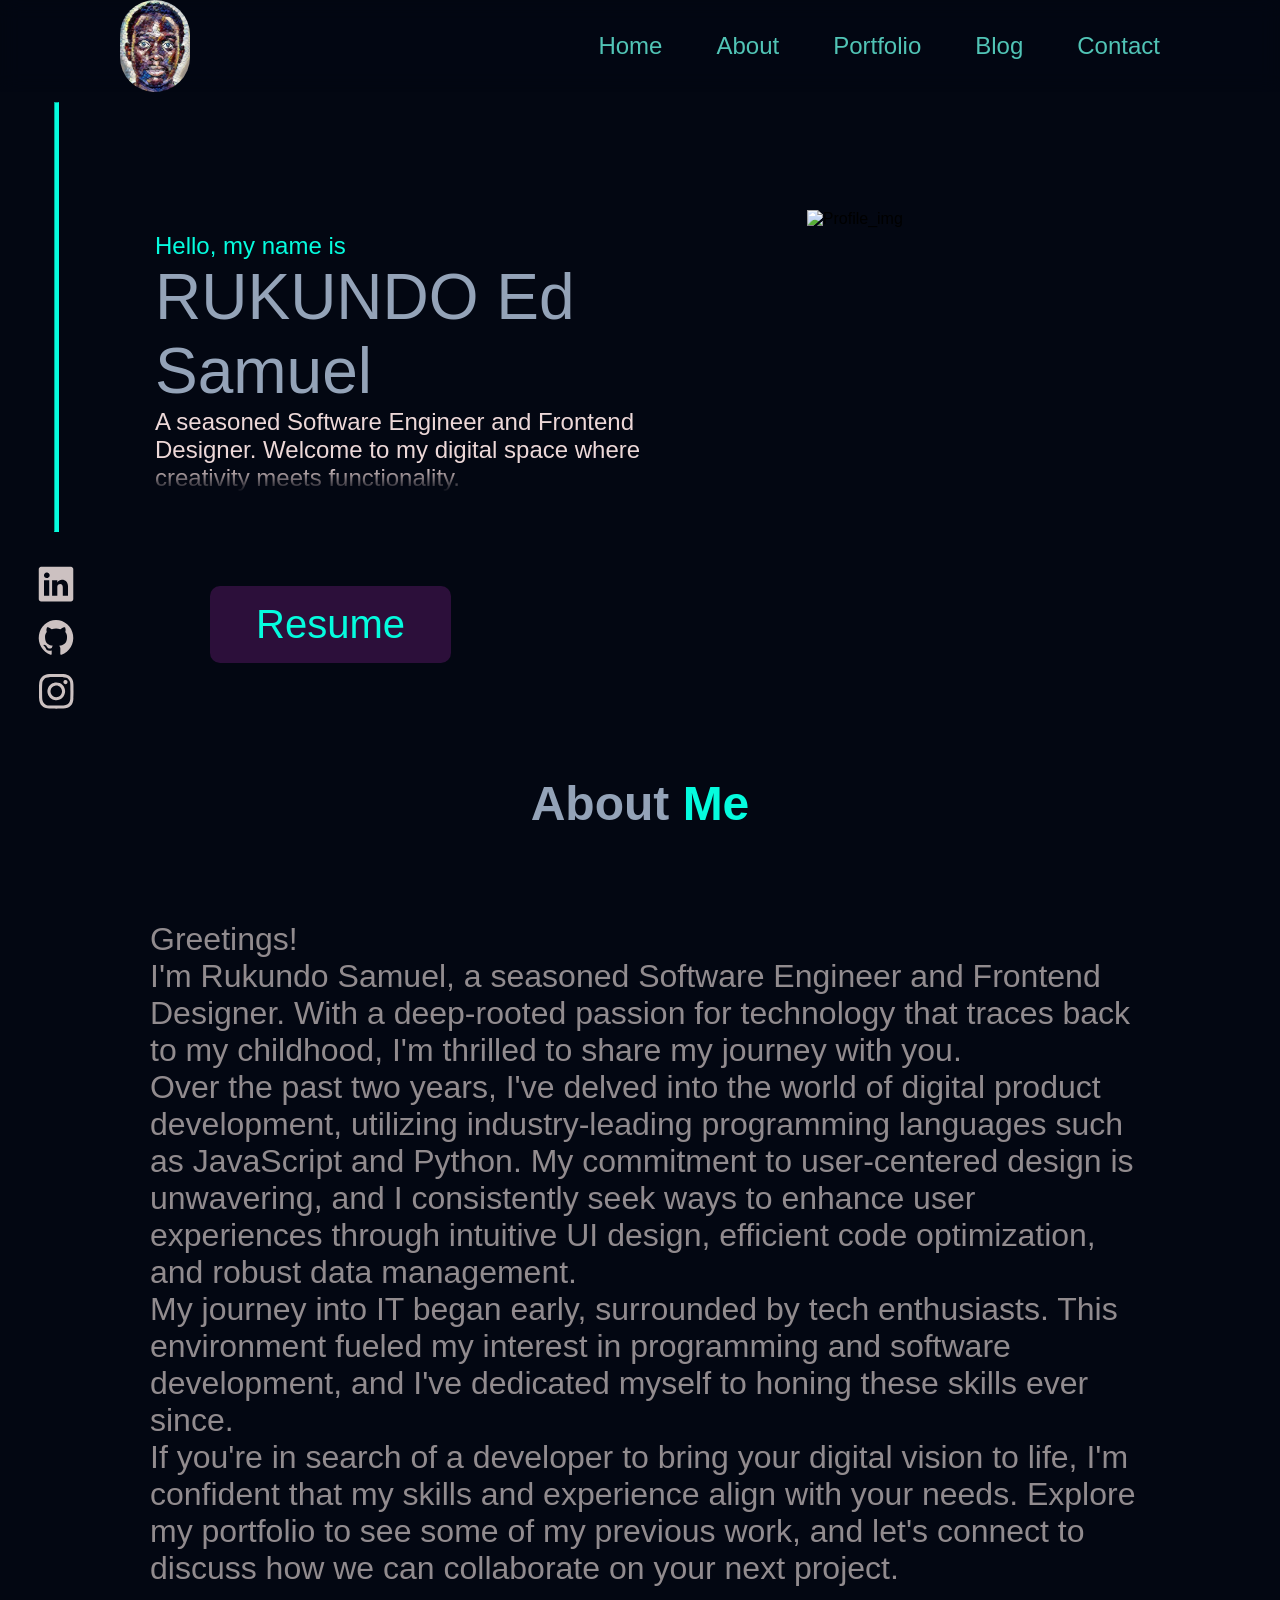
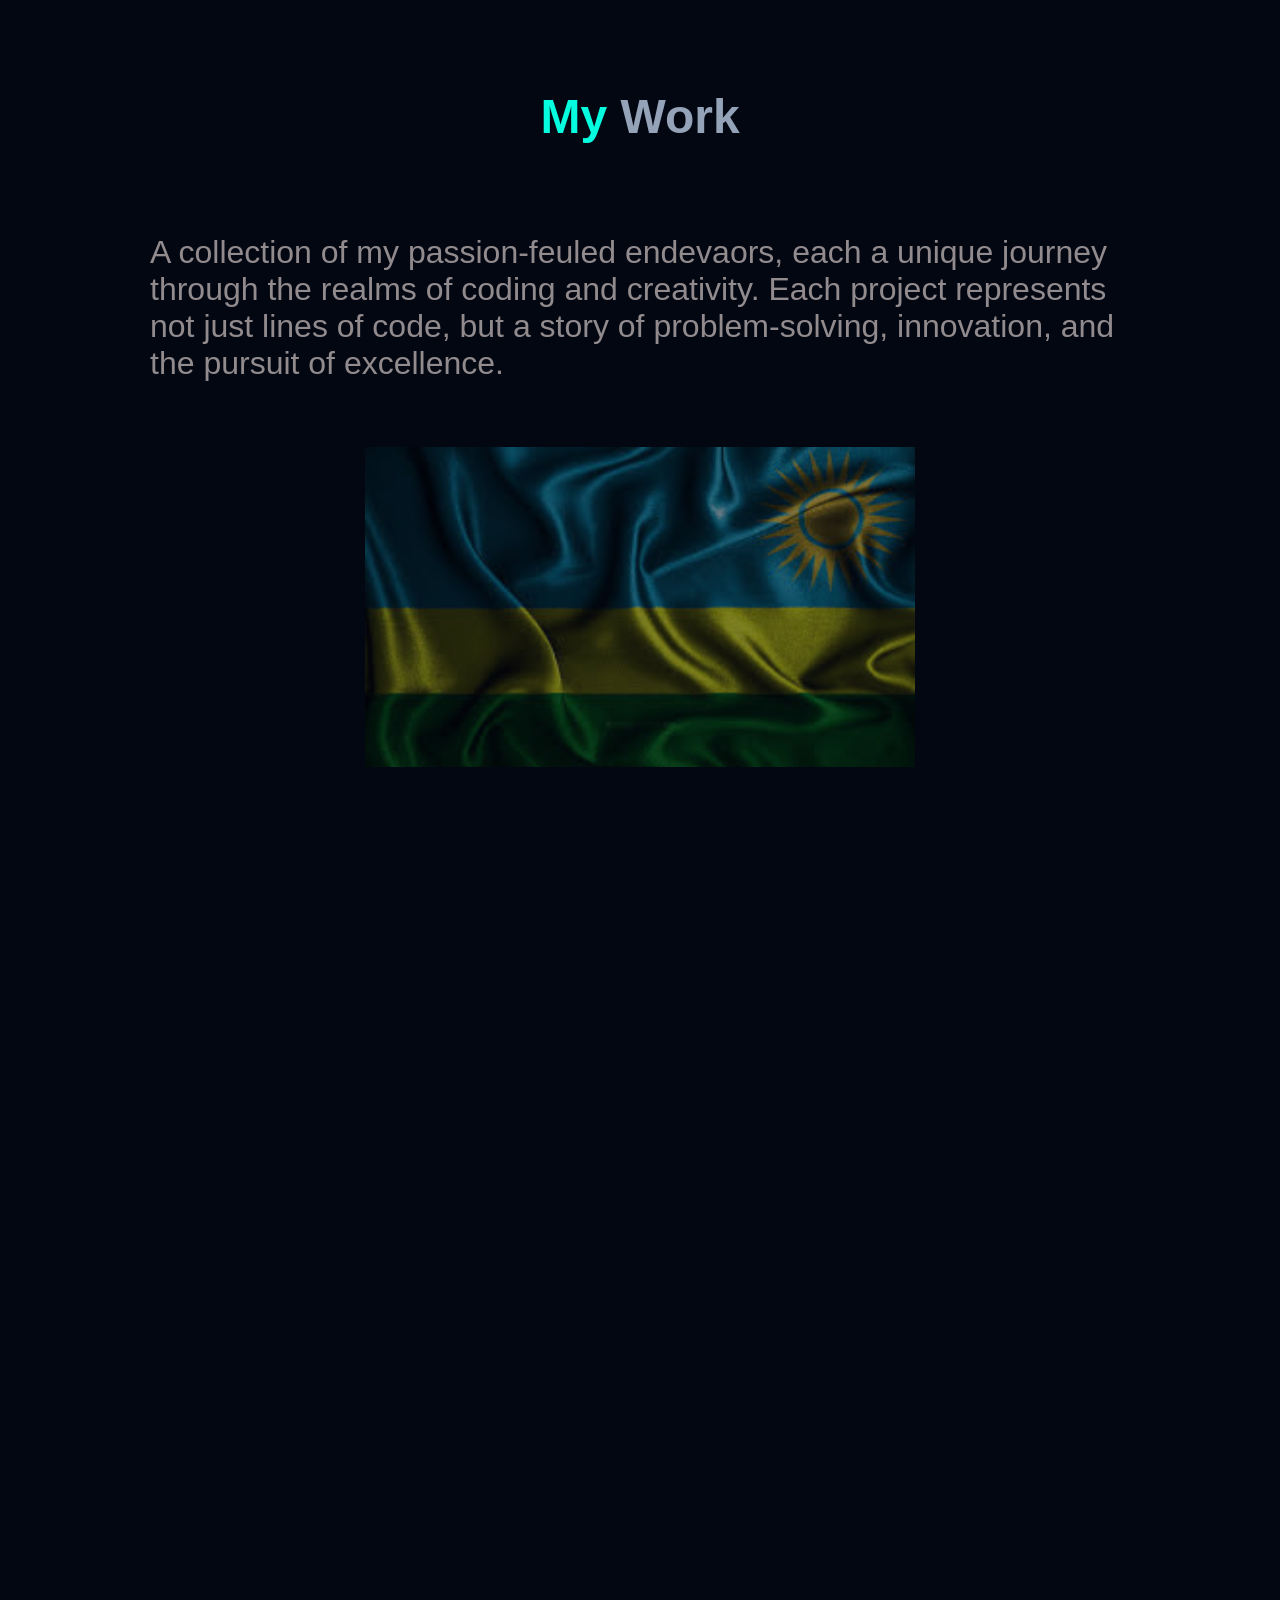
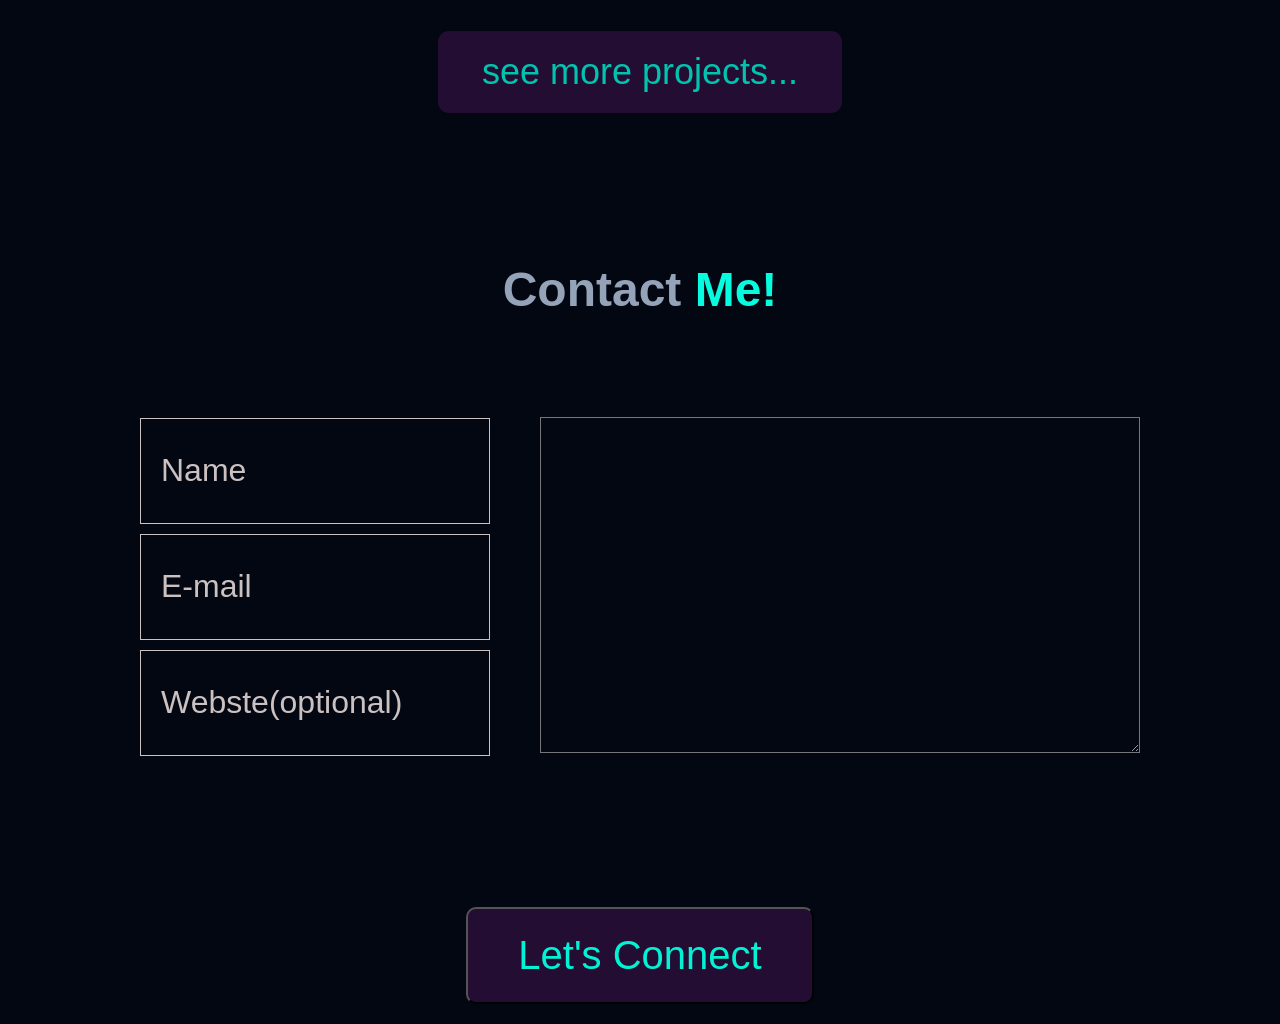
==== index.html @ 95db741a "changed names fo files to macth gh-pages" ====
<!DOCTYPE html>
<html lang="en">
<head>
    <meta charset="UTF-8">
    <meta name="viewport" content="width=device-width, initial-scale=1.0">
    <title>Main page</title>
    <link rel="stylesheet" href="Css/index_style.css">
</head>
<body>
    <div class="navbar">
        <img src="images/WhatsApp Image 2024-01-19 at 13.56.17(2).jpeg" alt="profile ohoto page" class="nav_img">
        <!-- <div class=" navbar2"> -->
        <div class="side_bar">
        <ul>
            <li onclick= hide_side_bar()><a href="#"><svg class="svg_hover" xmlns="http://www.w3.org/2000/svg" height="35" viewBox="0 -960 960 960" width="35"><path d="m256-200-56-56 224-224-224-224 56-56 224 224 224-224 56 56-224 224 224 224-56 56-224-224-224 224Z"/></svg></a></li>
            <li><a href="landing_page.html">Home</a></li>
            <li><a href="#about_section">About</a></li>
            <li><a href="#myWork_section">Portfolio</a></li>
            <li><a href="blog.html">Blog</a></li>
           <li><a href="contact.html">Contact</a></li>
        </ul>
            <!-- <button><div class="icon_menu">&#9776;</div></button> -->
        </div>   
        <div class="nav_links">
            
            <a href="" class="hideOnMobile">Home</a>
            <a href="#about_section" class="hideOnMobile">About</a>
            <a href="#myWork_section" class="hideOnMobile">Portfolio</a>
            <a href="blog.html" class="hideOnMobile">Blog</a>
            <a href="contact.html" class="hideOnMobile">Contact</a>
            <a href="#" onclick=show_side_bar() class="menu_btn"><svg class="svg_hover" xmlns="http://www.w3.org/2000/svg" height="35" viewBox="0 -960 960 960" width="35"><path d="M120-240v-80h720v80H120Zm0-200v-80h720v80H120Zm0-200v-80h720v80H120Z" /></svg></a>
        </div>
    </div>
    <!-- this is the links to github and instagram -->
    <div class="socials">
        <hr/>
        <div class="socials_1">
            <a href="github.com"><svg width="50" height="50" viewBox="0 0 50 50" fill="none" xmlns="http://www.w3.org/2000/svg">
                <rect width="50" height="50" fill="none"/>
                <path d="M39.7182 7.75886H10.3105C9.97994 7.75427 9.65171 7.81485 9.34455 7.93712C9.03739 8.0594 8.75733 8.24098 8.52035 8.47151C8.28338 8.70203 8.09414 8.97698 7.96344 9.28065C7.83274 9.58432 7.76313 9.91076 7.75861 10.2413V39.9962C7.76313 40.3268 7.83274 40.6532 7.96344 40.9569C8.09414 41.2606 8.28338 41.5355 8.52035 41.766C8.75733 41.9966 9.03739 42.1782 9.34455 42.3004C9.65171 42.4227 9.97994 42.4833 10.3105 42.4787H39.7182C40.0488 42.4833 40.377 42.4227 40.6842 42.3004C40.9913 42.1782 41.2714 41.9966 41.5084 41.766C41.7453 41.5355 41.9346 41.2606 42.0653 40.9569C42.196 40.6532 42.2656 40.3268 42.2701 39.9962V10.2413C42.2656 9.91076 42.196 9.58432 42.0653 9.28065C41.9346 8.97698 41.7453 8.70203 41.5084 8.47151C41.2714 8.24098 40.9913 8.0594 40.6842 7.93712C40.377 7.81485 40.0488 7.75427 39.7182 7.75886ZM18.2266 36.8194H13.0187V21.1954H18.2266V36.8194ZM15.6226 19.0081C14.9044 19.0081 14.2156 18.7228 13.7077 18.2149C13.1998 17.707 12.9145 17.0182 12.9145 16.2999C12.9145 15.5817 13.1998 14.8929 13.7077 14.385C14.2156 13.8771 14.9044 13.5918 15.6226 13.5918C16.004 13.5485 16.3903 13.5863 16.756 13.7027C17.1218 13.8191 17.4589 14.0114 17.7452 14.267C18.0315 14.5227 18.2605 14.8359 18.4174 15.1863C18.5742 15.5366 18.6553 15.9161 18.6553 16.2999C18.6553 16.6838 18.5742 17.0633 18.4174 17.4136C18.2605 17.7639 18.0315 18.0772 17.7452 18.3329C17.4589 18.5885 17.1218 18.7808 16.756 18.8972C16.3903 19.0135 16.004 19.0513 15.6226 19.0081ZM37.0101 36.8194H31.8021V28.4345C31.8021 26.334 31.0556 24.9625 29.1634 24.9625C28.5778 24.9668 28.0075 25.1505 27.5295 25.4888C27.0515 25.8272 26.6887 26.3039 26.49 26.8548C26.3541 27.2628 26.2952 27.6925 26.3164 28.122V36.802H21.1084C21.1084 36.802 21.1084 22.6016 21.1084 21.1781H26.3164V23.3828C26.7895 22.5618 27.4776 21.8855 28.3066 21.4267C29.1356 20.9678 30.074 20.7438 31.0209 20.7788C34.4929 20.7788 37.0101 23.0182 37.0101 27.8269V36.8194Z" fill="#CCC1C1"/>
                </svg> </a>
            <a href="instagram.com"><svg width="50" height="49" viewBox="0 0 50 49" fill="none" xmlns="http://www.w3.org/2000/svg">
                <path d="M24.9999 7C20.8979 7.00018 16.9299 8.50639 13.8057 11.2491C10.6816 13.9919 8.60518 17.7922 7.9481 21.97C7.29102 26.1479 8.09612 30.4307 10.2193 34.0521C12.3426 37.6735 15.6454 40.3972 19.5368 41.7359C20.4005 41.8919 20.7244 41.3572 20.7244 40.8892C20.7244 40.4659 20.7028 39.0622 20.7028 37.5694C16.3625 38.3937 15.2396 36.4777 14.8941 35.475C14.5107 34.4999 13.903 33.6357 13.1234 32.9572C12.5188 32.623 11.6551 31.7986 13.1018 31.7764C13.6542 31.8382 14.1841 32.0366 14.6464 32.3546C15.1088 32.6726 15.49 33.101 15.7578 33.6034C15.9941 34.0413 16.3118 34.4269 16.6927 34.7379C17.0737 35.0489 17.5103 35.2794 17.9777 35.416C18.4451 35.5526 18.934 35.5927 19.4165 35.534C19.8989 35.4753 20.3653 35.3189 20.7891 35.0739C20.8639 34.1677 21.2553 33.3205 21.8904 32.6899C18.0468 32.2443 14.0304 30.7068 14.0304 23.889C14.0061 22.1174 14.6396 20.4035 15.801 19.0986C15.2729 17.5589 15.3347 15.8692 15.9738 14.375C15.9738 14.375 17.4205 13.9071 20.7244 16.2021C23.551 15.3999 26.5351 15.3999 29.3618 16.2021C32.6656 13.8848 34.1124 14.375 34.1124 14.375C34.7516 15.8692 34.8134 17.5589 34.2851 19.0986C35.4501 20.4012 36.0841 22.1167 36.0558 23.889C36.0558 30.7291 32.0178 32.2443 28.1742 32.6899C28.5864 33.1211 28.9039 33.6387 29.1051 34.2077C29.3063 34.7767 29.3865 35.3837 29.3402 35.9875C29.3402 38.3716 29.3186 40.2877 29.3186 40.8893C29.3186 41.3572 29.6425 41.9142 30.5063 41.7359C34.3908 40.3864 37.6841 37.6563 39.7983 34.033C41.9125 30.4098 42.7099 26.1292 42.0483 21.9553C41.3866 17.7815 39.309 13.9862 36.1862 11.2468C33.0634 8.50735 29.0987 7.0022 24.9999 7Z" fill="#CCC1C1"/>
                </svg> </a>
            <a href="linkedin.com"><svg width="50" height="50" viewBox="0 0 50 50" fill="none" xmlns="http://www.w3.org/2000/svg">
                <rect width="50" height="50" fill="none"/>
                <path d="M34.4692 14.0066C34.0596 14.0066 33.6593 14.1287 33.3188 14.3576C32.9783 14.5865 32.7129 14.9119 32.5562 15.2926C32.3995 15.6732 32.3585 16.0921 32.4384 16.4962C32.5182 16.9003 32.7155 17.2715 33.005 17.5628C33.2946 17.8541 33.6636 18.0526 34.0652 18.1329C34.4669 18.2133 34.8832 18.1721 35.2616 18.0144C35.6399 17.8567 35.9633 17.5897 36.1908 17.2471C36.4183 16.9045 36.5398 16.5018 36.5398 16.0898C36.5398 15.5373 36.3216 15.0074 35.9333 14.6167C35.545 14.226 35.0183 14.0066 34.4692 14.0066ZM42.4065 18.2077C42.3729 16.7673 42.1048 15.3422 41.6127 13.9892C41.174 12.8315 40.4911 11.7832 39.6112 10.9165C38.7567 10.0267 37.7123 9.34397 36.557 8.92008C35.2157 8.40998 33.7977 8.13404 32.3641 8.10416C30.535 8 29.9484 8 25.255 8C20.5616 8 19.975 8 18.1459 8.10416C16.7123 8.13404 15.2943 8.40998 13.953 8.92008C12.7998 9.34826 11.7563 10.0304 10.8988 10.9165C10.0144 11.7761 9.33584 12.8268 8.91451 13.9892C8.4075 15.3387 8.13323 16.7653 8.10353 18.2077C8 20.0478 8 20.6381 8 25.36C8 30.0819 8 30.6722 8.10353 32.5123C8.13323 33.9547 8.4075 35.3813 8.91451 36.7308C9.33584 37.8932 10.0144 38.9439 10.8988 39.8035C11.7563 40.6896 12.7998 41.3717 13.953 41.7999C15.2943 42.31 16.7123 42.586 18.1459 42.6158C19.975 42.72 20.5616 42.72 25.255 42.72C29.9484 42.72 30.535 42.72 32.3641 42.6158C33.7977 42.586 35.2157 42.31 36.557 41.7999C37.7123 41.376 38.7567 40.6933 39.6112 39.8035C40.495 38.94 41.1785 37.8908 41.6127 36.7308C42.1048 35.3778 42.3729 33.9527 42.4065 32.5123C42.4065 30.6722 42.51 30.0819 42.51 25.36C42.51 20.6381 42.51 20.0478 42.4065 18.2077ZM39.3006 32.304C39.288 33.406 39.0896 34.4978 38.7139 35.533C38.4384 36.2885 37.9959 36.9711 37.4198 37.5294C36.8601 38.1031 36.183 38.5474 35.4354 38.8314C34.4065 39.2094 33.3213 39.409 32.226 39.4216C30.5005 39.5084 29.8621 39.5258 25.324 39.5258C20.786 39.5258 20.1475 39.5258 18.422 39.4216C17.2847 39.443 16.1523 39.2668 15.0745 38.9008C14.3598 38.6023 13.7137 38.1592 13.1765 37.5988C12.6038 37.0411 12.1668 36.3579 11.8996 35.6024C11.4784 34.5524 11.2447 33.4358 11.2094 32.304C11.2094 30.568 11.1059 29.9257 11.1059 25.36C11.1059 20.7943 11.1059 20.152 11.2094 18.416C11.2172 17.2894 11.4216 16.173 11.8134 15.1176C12.1171 14.3849 12.5834 13.7317 13.1765 13.208C13.7007 12.6111 14.3486 12.1371 15.0745 11.8192C16.1263 11.4374 17.2349 11.2378 18.353 11.229C20.0785 11.229 20.7169 11.1248 25.255 11.1248C29.7931 11.1248 30.4315 11.1248 32.157 11.229C33.2523 11.2416 34.3375 11.4412 35.3664 11.8192C36.1505 12.112 36.8543 12.588 37.4198 13.208C37.9852 13.7413 38.4271 14.3932 38.7139 15.1176C39.0974 16.1747 39.2959 17.2907 39.3006 18.416C39.3868 20.152 39.4041 20.7943 39.4041 25.36C39.4041 29.9257 39.3868 30.568 39.3006 32.304ZM25.255 16.4543C23.505 16.4578 21.7953 16.983 20.3419 17.9636C18.8885 18.9443 17.7566 20.3364 17.0893 21.964C16.422 23.5916 16.2491 25.3816 16.5926 27.108C16.9361 28.8344 17.7805 30.4196 19.0192 31.6634C20.2578 32.9071 21.8351 33.7536 23.5517 34.0958C25.2683 34.438 27.0472 34.2607 28.6637 33.5861C30.2801 32.9115 31.6616 31.7701 32.6335 30.3059C33.6053 28.8418 34.1241 27.1206 34.1241 25.36C34.1264 24.1884 33.8984 23.0279 33.4533 21.9452C33.0081 20.8626 32.3547 19.8791 31.5304 19.0515C30.7062 18.2238 29.7274 17.5683 28.6504 17.1226C27.5735 16.6768 26.4195 16.4497 25.255 16.4543ZM25.255 31.1409C24.1186 31.1409 23.0077 30.8018 22.0627 30.1666C21.1178 29.5314 20.3814 28.6286 19.9465 27.5722C19.5116 26.5159 19.3978 25.3536 19.6195 24.2322C19.8412 23.1108 20.3884 22.0808 21.192 21.2723C21.9956 20.4638 23.0194 19.9133 24.134 19.6902C25.2486 19.4671 26.4039 19.5816 27.4539 20.0192C28.5038 20.4567 29.4012 21.1977 30.0326 22.1483C30.6639 23.099 31.0009 24.2167 31.0009 25.36C31.0009 26.1192 30.8523 26.8709 30.5635 27.5722C30.2748 28.2736 29.8515 28.9109 29.318 29.4477C28.7844 29.9845 28.151 30.4103 27.4539 30.7008C26.7567 30.9914 26.0096 31.1409 25.255 31.1409Z" fill="#CCC1C1"/>
                </svg>  </a>
        </div>
    </div>
    <!-- the heading and profile picture -->
    <div class="home_page">
        <div class="home_text">
            <p class="Hello_message">Hello, my name is</p>
            <h1 class="home_name">RUKUNDO Ed Samuel</h1>
            <p class="home_descript">A seasoned Software Engineer and Frontend <br>
                Designer. 
                Welcome to my digital space where <br>
                creativity meets functionality.
            </p>
            <div class="resume"><button><a href="#my resume"> <span>____</span> Resume</a></button></div>
        </div>
        <div class="home_img">
            <img src="images/samuel.JPG" alt="Profile_img">
        </div>
    </div>
    
    
    <!-- about me section -->
    <section id="about_section">
        <div class="about">
            <h1 class="title about_title">About <span> Me</span></span></h1>
            <div class="real_cont">
            <p class="about_content">Greetings!</p>

               <p class="about_content"> I'm Rukundo Samuel, a seasoned Software Engineer and Frontend Designer. With a deep-rooted passion for technology that traces back to my childhood, I'm thrilled to share my journey with you. </p>
                
                <p class="about_content"> Over the past two years, I've delved into the world of digital product development, utilizing industry-leading programming languages such as JavaScript and Python. My commitment to user-centered design is unwavering, and I consistently seek ways to enhance user experiences through intuitive UI design, efficient code optimization, and robust data management.</p>
                
               <p class="about_content"> My journey into IT began early, surrounded by tech enthusiasts. This environment fueled my interest in programming and software development, and I've dedicated myself to honing these skills ever since. </p>
                
               <p class="about_content"> If you're in search of a developer to bring your digital vision to life, I'm confident that my skills and experience align with your needs. Explore my portfolio to see some of my previous work, and let's connect to discuss how we can collaborate on your next project.</p>
            </div>
            </div>
    </section>

    <!-- my work section -->
    <section id="myWork_section">
        <h1 class="title"><span>My</span> Work</h1>
        <div class="real_cont">
        <p class="about_content">A collection of my passion-feuled endevaors, 
            each a unique journey through the realms of coding and creativity. Each project represents not just lines of code, but a story of problem-solving, innovation,
             and the pursuit of excellence.</p>
        </div>
        <div class="projects">
            <div class="project project1">
                <div class="descript">
                    <h1>Country Explorer App</h1>
                    <p>Explore the globe with the Country Explorer app! 
                        🌍✨ Using the REST Countries API, it delivers key info—population, 
                        capital, language, and more. Uncover the world's uniqueness at your fingertips. Where will your curiosity take you next?</p>
                    <!--<a href="">--><button class="project_btn">Visit Link <svg id="arrow" width="38" height="16" viewBox="0 0 38 16"  xmlns="http://www.w3.org/2000/svg">
                        <path d="M37.7071 8.70711C38.0976 8.31658 38.0976 7.68342 37.7071 7.29289L31.3431 0.928932C30.9526 0.538408 30.3195 0.538408 29.9289 0.928932C29.5384 1.31946 29.5384 1.95262 29.9289 2.34315L35.5858 8L29.9289 13.6569C29.5384 14.0474 29.5384 14.6805 29.9289 15.0711C30.3195 15.4616 30.9526 15.4616 31.3431 15.0711L37.7071 8.70711ZM0 9H37V7H0V9Z" fill="#EDD8D8"/>
                        </svg> </button>   <!--</a>--> 
                </div>
                
            </div>
            <!-- project 2 -->
            <div class="project project2">
                <div class="descript">
                    <h1>Age Calculator App:</h1>
                    <p>Discover time with the Age Calculator app! ⌛✨ Crafted with JavaScript, HTML, and CSS, it swiftly computes your age, making time tangible.
                         Uncover your life story at your fingertips. Where will your journey through time take you next?</p>
                    <button class="project_btn">Visit Link <svg id="arrow" width="38" height="16" viewBox="0 0 38 16"  xmlns="http://www.w3.org/2000/svg">
                        <path d="M37.7071 8.70711C38.0976 8.31658 38.0976 7.68342 37.7071 7.29289L31.3431 0.928932C30.9526 0.538408 30.3195 0.538408 29.9289 0.928932C29.5384 1.31946 29.5384 1.95262 29.9289 2.34315L35.5858 8L29.9289 13.6569C29.5384 14.0474 29.5384 14.6805 29.9289 15.0711C30.3195 15.4616 30.9526 15.4616 31.3431 15.0711L37.7071 8.70711ZM0 9H37V7H0V9Z" fill="#EDD8D8"/>
                        </svg></button>
                </div>
            </div>
            <!-- project 3 -->
            <div class="project project3">
                <div class="descript">
                    <h1>Etch-a-Sketch App:</h1>
                    <p>Sketch art with the Etch-a-Sketch app! 🎨✨ Crafted with JavaScript, HTML, and CSS, this digital 
                        canvas lets you draw and shake creations away. Unleash your artistic side at your fingertips. What will your masterpiece look like today?</p>
                    <button class="project_btn">Visit Link <svg id="arrow" width="38" height="16" viewBox="0 0 38 16"  xmlns="http://www.w3.org/2000/svg">
                        <path d="M37.7071 8.70711C38.0976 8.31658 38.0976 7.68342 37.7071 7.29289L31.3431 0.928932C30.9526 0.538408 30.3195 0.538408 29.9289 0.928932C29.5384 1.31946 29.5384 1.95262 29.9289 2.34315L35.5858 8L29.9289 13.6569C29.5384 14.0474 29.5384 14.6805 29.9289 15.0711C30.3195 15.4616 30.9526 15.4616 31.3431 15.0711L37.7071 8.70711ZM0 9H37V7H0V9Z" fill="#EDD8D8"/>
                        </svg></button>
                </div>
            </div>
            <div class="project project_btn_cont">
                <button class="projects_btn_page"><a href="projects.html">see more projects...</a></button>
            </div>
        </div>
    </section>
    <section id="contact">
        <h1 class="title contact_title">Contact <span>Me!</span></h1>
        <form  action="" class="contact_form">
            <div class="contact_cont">
                <div class="contact_left">
                    <input type="text" id="name" name="name" placeholder="Name" class="contact_input" required>
                    <input type="text" id="email" name="email" placeholder="E-mail" class="contact_input" required>
                    <input type="url" id="website" name="website" placeholder="Webste(optional)" class="contact_input">
                </div>
            
                <div class="contact_right">
                    <textarea name="message" placeholder="Message" class="message" required>

                    </textarea>
                    
                </div>
            </div>
                <button type="submit" class="submit_btn">Let's Connect</button>
        </form>
            

    </section>
    <!-- <section class="test">
        <div class="container">
            <div class="card">
                <div class="intro">
                    <h1>samuel</h1>
                    <p>really samuel are you okay?</p>
                    <button class="rock_btn">visit link</button>
                </div>
            </div>
        </div>
    </section> -->
<script>
    function show_side_bar(){
        const sidebar = document.querySelector('.side_bar')
        sidebar.style.display = 'flex'
    }
    function hide_side_bar(){
        const sidebar = document.querySelector('.side_bar')
        sidebar.style.display = 'none'
    }

</script>
</body>
</html>
---- Css/index_style.css ----
body{
    margin: 0px 120px;
    min-height: 100vh;
    font-family: sans-serif;
    background-color: #030712;
    box-sizing: border-box;
}
*{
    font-family: sans-serif;
    /* padding: 0;
    margin: 0; */
}
.nav_img{
    width: 70px;
    height: 92px;
    border-radius: 68px;
}
.navbar{
    position: fixed;
    top: 0;
    left: 0;
    right: 0;
    display: flex;
    width: auto;
    justify-content: space-between;
    align-items: center;
    backdrop-filter: blur(10px);
    /* padding: 20px; */
    background-color: rgb(3, 7, 18, 0.5);
    z-index: 1000;
    /* position: fixed; */
    padding: 0 120px 0 120px;
}   


/*this is the hambuger button links  */
.side_bar{
    position: fixed;
    top: 0;
    right: 0;
    height: 100vh;
    width: 50%;
    z-index: 999;
    background-color: rgba(3, 7, 18, 0.681);
    backdrop-filter: blur(100px);
    box-shadow: -10px 0 10px rgba(0, 0, 0, 0.1);
    display: none;
    flex-direction: column;
    align-items: flex-start;
    justify-content: flex-start;
}
.side_bar ul .svg_hover{
    position: absolute;
    top: 28px;
    right: 0;
}
.side_bar ul{
    display: flex;
    flex-direction: column;
    justify-content: space-around;
    align-items: center;
    gap: 54px;
    list-style: none;
}
.side_bar li{
    width: 100%;
}
/* .side_bar a{
    width: 100%;
    font-size: 24px;
    font-style: normal;
    font-weight: 500;
    color: #51C4B6;
    text-decoration: none;
    padding: 0 30px;
}
.side_bar a:hover{
    color: #05FCDE;
    font-size: 32px;
} */
.side_bar a{
    padding: 0 35px;
}
.svg_hover{
    fill: #51C4B6;
}
a .svg_hover:hover{
    fill: #05FCDE;
}
.menu_btn{
    display: none;
}


/* responsive for tablets */



.nav_links{
    display: flex;
    justify-content: space-around;
    align-items: center;
    gap: 54px;
}
@media screen and (max-width: 800px) {
    .hideOnMobile{
        display: none;
    }
    .menu_btn{
        display: block;
    }
}
@media screen and (max-width: 400px){
    .side_bar{
        width: 100%;
        align-items: center;
        padding-top: 50px;
        text-align: center;
    }
}
.nav_btn{
    width: 120px;
    height: 60px;
    font-size: 32px;
    border-radius: 9px;
    font-weight: 500;
    display: none;
}
.navbar.nav_btn:hover{
    display: blockS;
}
.navbar2{
    display: flex;
    justify-content: space-around;
    align-items: center;
    gap: 49px;
}
/* for all btns */
.btn{
    background-color: #2C0F3A;
    color: #05FCDE;
    border: none;
}
.btn:hover{
    color: #01E2F0;
}
.navbar a{
    font-size: 24px;
    font-style: normal;
    font-weight: 500;
    color: #51C4B6;
    text-decoration: none;
}
.navbar a:hover{
    color: #05FCDE;
    font-size: 32px;
}
/* this is the socials div */
.socials{
display: inline-flex;
flex-direction: column;
align-items: center;
gap: 27px;
position: fixed;
top: 102px;
left: 31px;
}
.socials hr{
    width: 3px;
    height: 428px;
    border-color: #05FCDE;
    background-color: #05FCDE;
}
.socials_1{
    display: flex;
    flex-direction: column;
}
@media screen and (max-width: 1000px) {
    .navbar{
        padding: 0 50px 0 50px;
    }
    .socials{
        left: 50px;
    }

}

/* this is the home section */
.home_page{
    display: flex;
    gap: 74px;
    margin-top: 210px;
    margin-left: 35px;
    align-items: center;
    
}
.home_img{
    width: 400px;
    height: 474px;
}
.home_img img{
/* width: 400px;
height: 474px; */
flex-shrink: 1;
width: 100%;
height: 100%;
/* max-width: 100%;
max-height: auto; */
}
.home_text{
    color: white;
}

.Hello_message{
color: #05FCDE;
font-size: 24px;
font-style: normal;
font-weight: 500;
line-height: normal;
/* margin-bottom: 15px; */
}
.home_name{
color: #94A3B8;
/* font-family: Inter; */
font-size: 64px;
font-style: normal;
font-weight: 500;
line-height: normal;
/* padding-bottom: 20px; */
}
.home_descript{
font-size: 24px;
font-style: normal;
font-weight: 500;
line-height: normal;
background-image: linear-gradient(180deg, #EDD8D8 69%, rgba(237, 216, 216, 0.00) 100%);
/* linear-gradient(180deg, rgba(225, 214, 214, 0.50) 0%, rgba(142, 122, 122, 0.47) 99.99%, rgba(225, 214, 214, 0.00) 100%);  */
color: transparent;
-webkit-text-fill-color: transparent; 
background-clip: text;
}
.resume{
    margin-left: 55px;
    margin-top: 94px;
}
.resume button{
    background-color:#2C0F3A;
    border: none;
    padding: 16px 46px;
    text-align: center;
    border-radius: 10px;
}
.resume button a{
    text-decoration: none;
    font-size: 40px;
    font-weight: 600px;
    color: #05FCDE;
    
} 
.resume button:hover a{
    color: #01E2F0;
}
.resume button span{
    display: none;
}
.resume button:hover{
    background-color: #592075;
    color: #01e2f0;
}
.resume button:hover a{
    color: #01E2F0;
}
.resume button:hover span{
    display: inline;
    color: #01E2F0;
}
/* .resume button:hover::before {
    content: "\2013\00a0";
    width: 50px;
    display: inline-block;
    /* border-bottom: 2px solid rgb(1, 226, 240); */
/* } */ 
/* .my-button:hover { 
    background-color: #007bff; 
    color: #fff; 
  } 
   
  /* .my-button:hover::before { 
    content: "\2014"; 
  }  */
  /* .my-button span{
    display: none;
  }
  .my-button:hover span{
    display: inline;
  } */ */
/* about me section */
.about{
    text-align: left;
    margin-top: 100px;
}
.title{
    font-size: 48px;
    color: #94A3B8;
    font-weight: 600px;
    text-align: center;
    margin-bottom: 80px;
}
.title span{
    color: #05FCDE;
}
.real_cont{
    color: rgba(204, 193, 193, 0.71);
    font-size: 32px;
    font-weight: 500px;
    margin-top: 36px;
    padding: 10px 20px 10px 30px;
}
.about_content{
    color: rgba(204, 193, 193, 0.71);
    font-size: 32px;
    font-weight: 500px;
    /* margin-top: 10px; */
}
#about_section{
    padding-top: 92px;
}


/* my work section */
#myWork_section{
    padding-top: 92px;
}

/* this is the responsive design for projects */

/* the projects whole container */
.projects{
    margin-top: 25px;
    display: flex;
    gap: 35px;
    flex-wrap: wrap;
    align-items: center;
    padding: 30px;
    flex-shrink: 1;
}
/* this is project one background image */
.project1{
    background-image: url(../images/rwandan_flag.jpg);
}
.project2{
    background-image: url(../../age-calculator-app-main/design/desktop-completed.jpg);
}
.project3{
    background-image: url(../../../Pictures/etch-a-sketch.png);
}
/* the project div */
.project{
    width: 550px;
    height: 320px;
    background-size: 100% 100%;
    background-repeat: no-repeat;
    opacity: 0.5;
    position: relative;
    overflow: hidden;
}


/* this is the description 
        will apply to all projects
*/
.descript{
    color: #EDD8D8;
    height: 320px;
    width: 550px;
    padding: 15px 20px;
    box-sizing: border-box;
    position: absolute;
    display: flex;
    flex-direction: column;
    align-content: flex-start;
    background-image: none;
    opacity: 0;
    transition: all .3s ease-in;
}
.descript h1{
    font-size: 32px;
    font-weight: 600;
    line-height: normal;
    margin-bottom: 25px;
}
.descript p{
    font-size: 24px;
    font-weight: 400px;
    line-height: normal;
}


/* the button to visit link */
.project_btn{
    align-self: flex-start;
    padding: 15px 20px 15px;
    gap: 4px;
    font-size: 24px;
    font-weight: 400;
    color: #EDD8D8;
    text-align: center;
    background-color: rgba(217, 217, 217, 0.5);
    border-radius: 43px;
    background-image: none;
    border: none;
    margin-top: 9px;
    flex-shrink: 1;
}
/*  hover effects on the visit link button*/
.project_btn:hover{
    background-color: #D9D9D9;
    color: #FE6E05;
}
.project_btn:hover #arrow{
    fill: rgb(254, 110, 5);
    color: #FE6E05;
}


/* hover effects on the projects */
.project:hover{
    cursor: pointer;
    opacity: 1;
}
.project:hover .descript{
    opacity: 1;
    background-color: rgba(0, 0, 0, 0.823);
}


/* container of button link to go to project page */
.project_btn_cont{
    background-color:#030712;
    display: flex;
    justify-content: center;
    align-items: center;
    /* opacity: 0.5; */
    opacity: 1;
}


/* the button itself */
.projects_btn_page{
    background-color: #2C0F3A;
    color: #02F2D6;
    font-size: 36px;
    font-weight: 500px;
    line-height: normal;
    border: none;
    border-radius: 11px;
    padding: 20px 44px;
    opacity: 0.8;
}


/* adidng effects to the button */
.project_btn_cont .projects_btn_page a{
    text-decoration: none;
    color: #02F2D6;
    opacity: 1;
}
.projects_btn_page:hover {
    background-color: #2C0F3A;
    opacity: 1;
}

.projects_btn_page:hover a {
    color: #0FF;
    opacity: 1;
}
@media screen and (max-width: 750px) {
    .descript{
        width: auto;
        overflow-y: scroll;
    }
    .project{
        background-size: 100% 100%;
    }
    .projects_btn_page button{
        flex-shrink: 1;

    }
}
@media screen and (max-width: 650px) {
    .projects_btn_page a{
        font-size: 24px;
    }
    .projects_btn_page{
        padding: 10px 25px;
    }
}






/* test */
*{
    margin: 0px;
    padding: 0px;
}

form {
    display: flex;
    flex-direction: column;
    align-items: center;
    margin: 20px;
    gap: 50px;
}
.contact_cont{
    display: flex;
    gap: 50px;
    justify-content: space-around;
    align-items: center;
}
.contact_left{
    display: flex;
    flex-direction: column;
    gap: 10px;
}
.contact_right .message{
    width: 600px;
    height: 336px;
    background: rgba(217, 217, 217, 0.00);
    box-sizing:border-box ;
    color: #CCC1C1;
}
.message::placeholder{
    font-size: 32px;
    font-weight: 500px;
    color: #CCC1C1;
    /* padding: 10px 34px; */
}
::placeholder{
    font-size: 32px;
    font-weight: 500px;
    color: #CCC1C1;
    /* padding: 10px 34px; */
}
.contact_input{
    width: 100%;
    height: 106px;
    border: 1px solid #CCC1C1;
    background: rgba(217, 217, 217, 0.00);
    padding:  0 20px;
    box-sizing: border-box;
    display: flex;
    justify-content: center;
    align-content: center;
    flex-wrap: wrap;
    color: #CCC1C1;
    font-size: 30px;
}
.submit_btn{
    padding: 24px 50px;
    border-radius: 10px;
    background: rgba(44, 15, 58, 0.80);
    display: inline-flex;
    justify-content: center;
    align-items: center;
    gap: 10px;
    align-self: center;
    font-size: 40px;
    color: #02F2D6;
    margin-top: 100px;
}
.contact_title{
    margin-bottom: 100px;
}
@media screen and (max-width: 1200px) {
    .contact_right .message{
        width: 400px;

    }
    .contact_input{
        width: 400px;
    }
}
@media screen and (max-width: 900px) {
    .contact_cont{
        flex-wrap: wrap;
    }
    .contact_right .message{
        width: 400px;
        height: 336px;
    }
}
/* responsiveness for projects */
@media screen and (max-width: 1300px) {
    .projects{
        align-items: center;
        justify-content: center;
    }
}
/* responsiveness for body and hoepage */
@media screen and (max-width: 1000px) {
    body{
        margin: 50px;
        margin-left: 100px;
    }
    .home_page{
        flex-wrap: wrap;
        margin-left: 80px;
    }
}
@media screen and (max-width: 600px) {
    .home_page{
        flex-wrap: wrap;
        margin-left: 20px;
    }
}
@media screen and (max-width: 540px) {
    .socials{
        display: flex;
        position: sticky;
        left: 85%;
        top: 78%;
        width: fit-content;
        background-color: rgba(255, 255, 255, 0.358);
        backdrop-filter: blur(10px);
        z-index: 999;
        border-radius: 10px;
    }
    .socials hr{
        display: none;
    }
    body{
        margin: 0px;
    }
    .home_page{
        padding-left: 10px;
        margin-top: 70px;
        margin-right: 50px;
    }
    .navbar{
        padding: 10px;
    }
    .title{
        font-size: 42px;
        text-align: start;
        padding: 10px 30px;
    }
    .contact_title{
        text-align: center;
    }
    .about_content{
        font-size: .875em;
    }
    .projects{
        padding: 30px 5px;
    }
    .resume button a{
        font-size: 30px;
        font-weight: 400px;
    }
    .resume button{
        padding: 10px 35px;
    }
    .submit_btn{
        padding: 20px 35px;
        font-size: 35px;
        width: fit-content;
    }
}


/* #name{
    gap: 10px;
} */

/* input,
textarea {
    width: 100%;
    padding: 10px;
    margin-bottom: 15px;
    box-sizing: border-box;
}

button {
    background-color: #4caf50;
    color: white;
    padding: 10px 15px;
    border: none;
    cursor: pointer;
    border-radius: 5px;
}

button:hover {
    background-color: #45a049;
} */
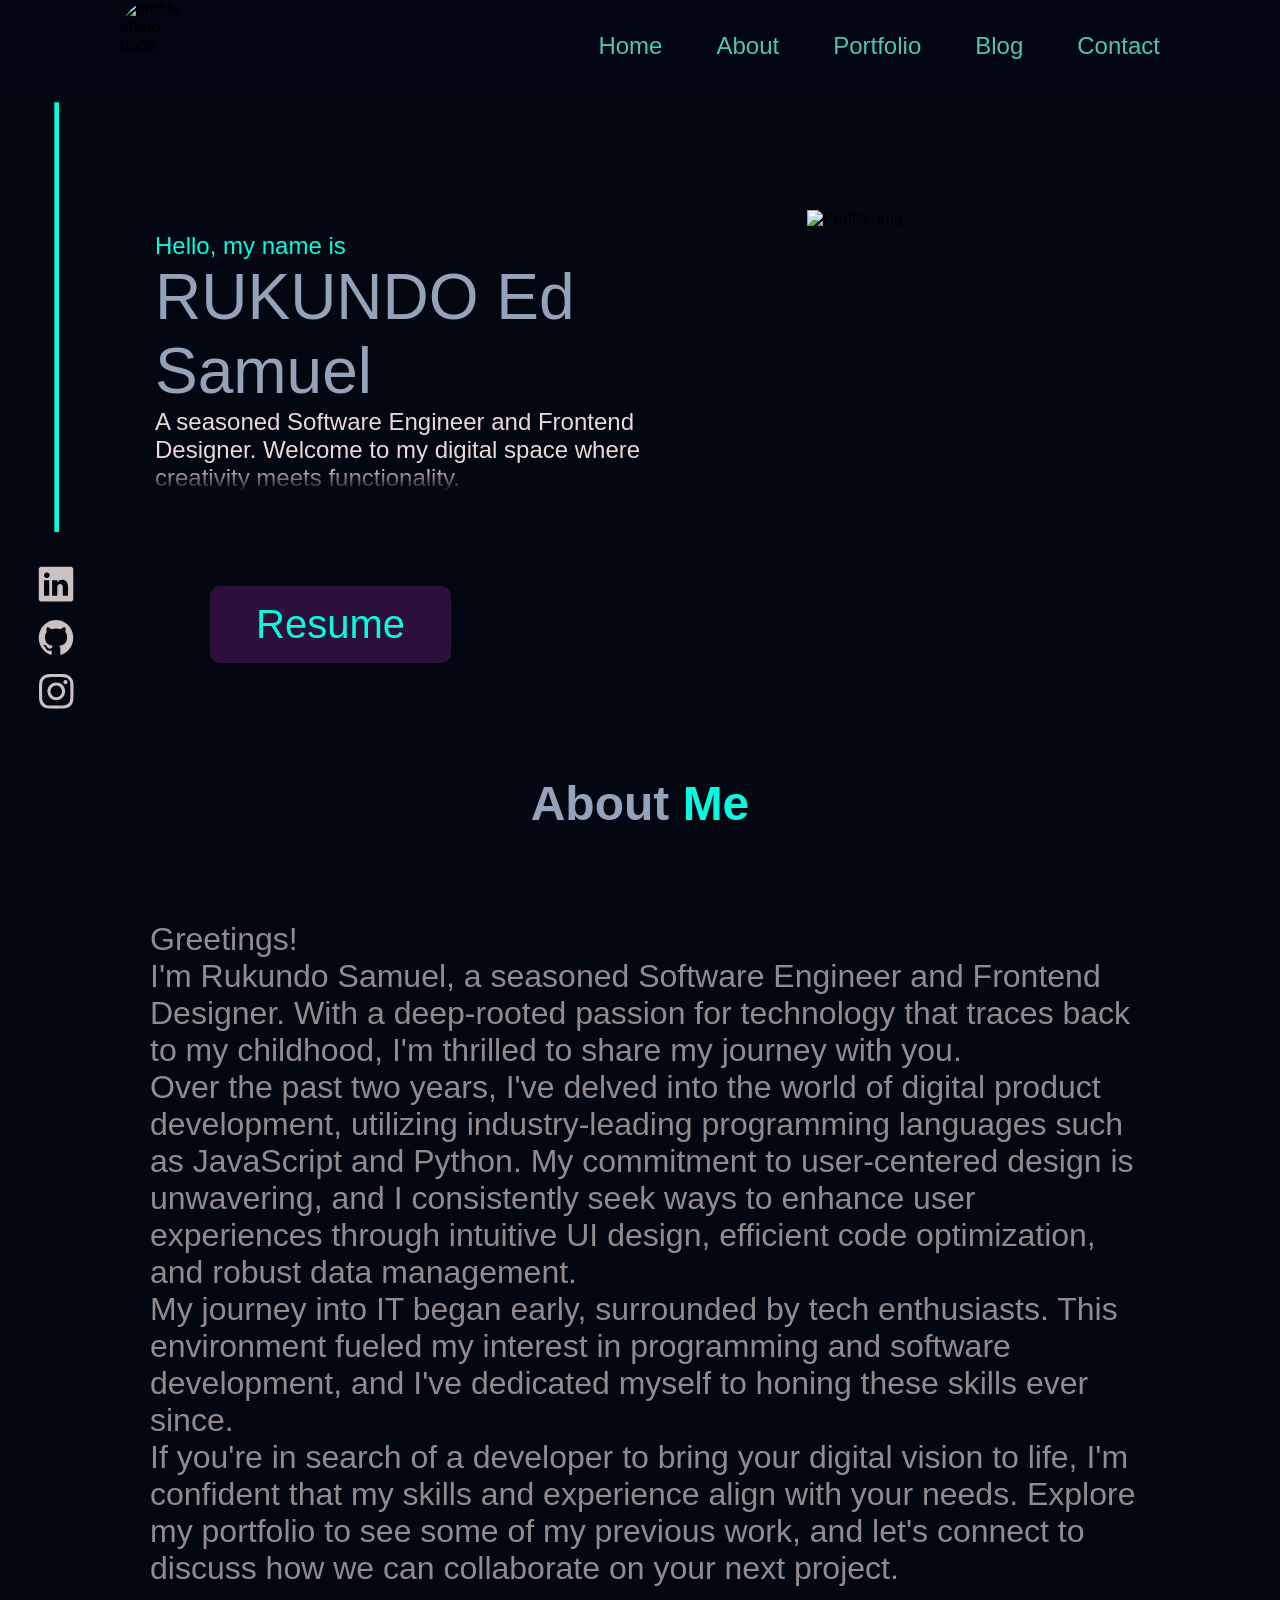
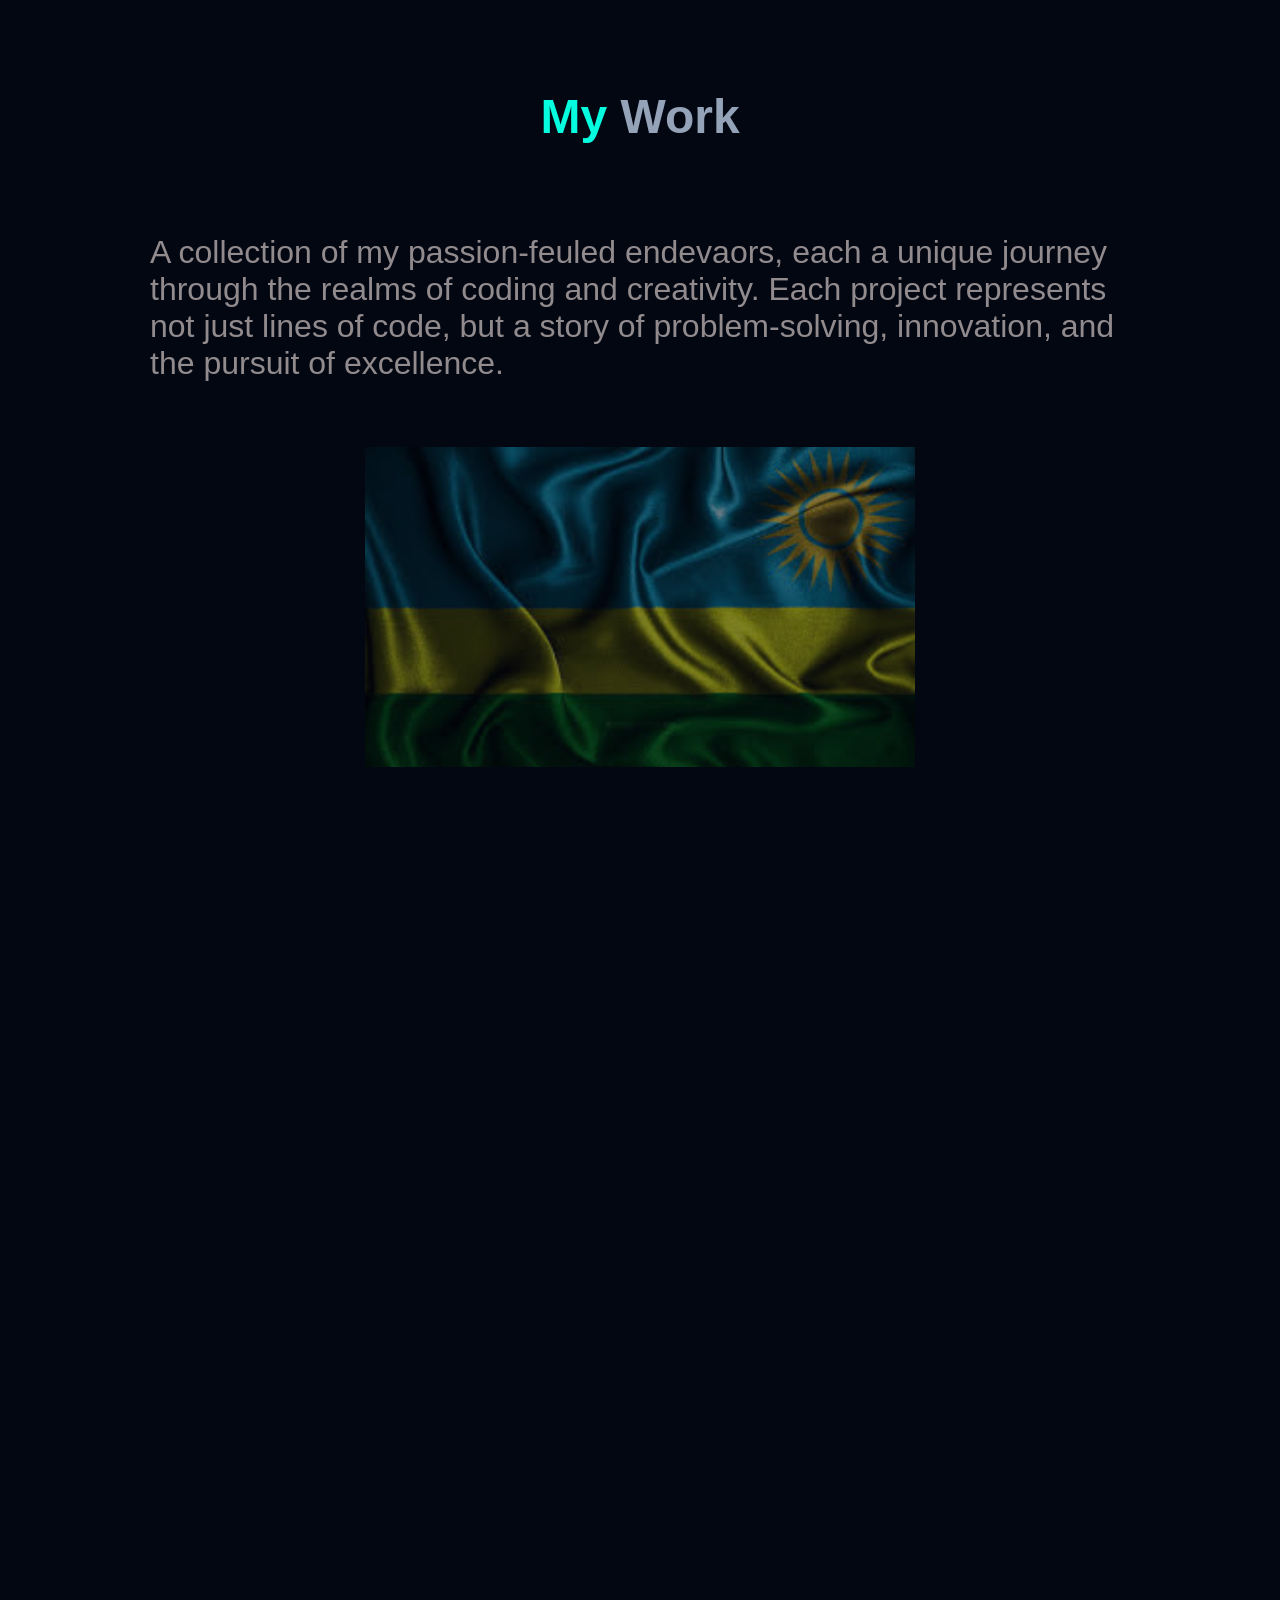
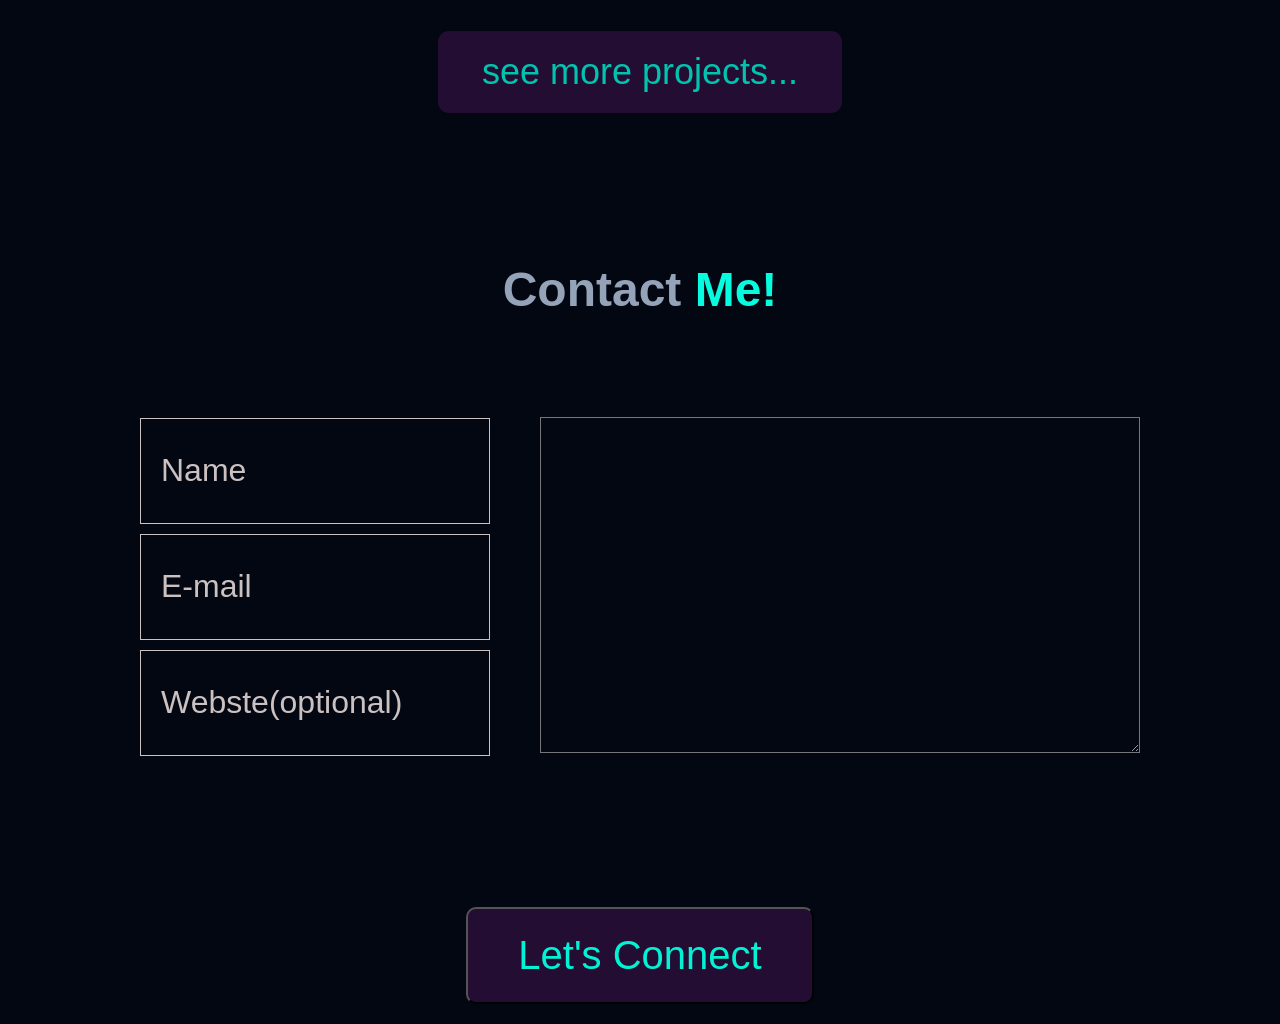
==== commit 56ece3b7: "changing pictures paths" ====
--- a/index.html
+++ b/index.html
@@ -8,7 +8,7 @@
 </head>
 <body>
     <div class="navbar">
-        <img src="images/WhatsApp Image 2024-01-19 at 13.56.17(2).jpeg" alt="profile ohoto page" class="nav_img">
+        <img src="/My-BRAND-Samuel/images/WhatsApp Image 2024-01-19 at 13.56.17(2).jpeg" alt="profile ohoto page" class="nav_img">
         <!-- <div class=" navbar2"> -->
         <div class="side_bar">
         <ul>
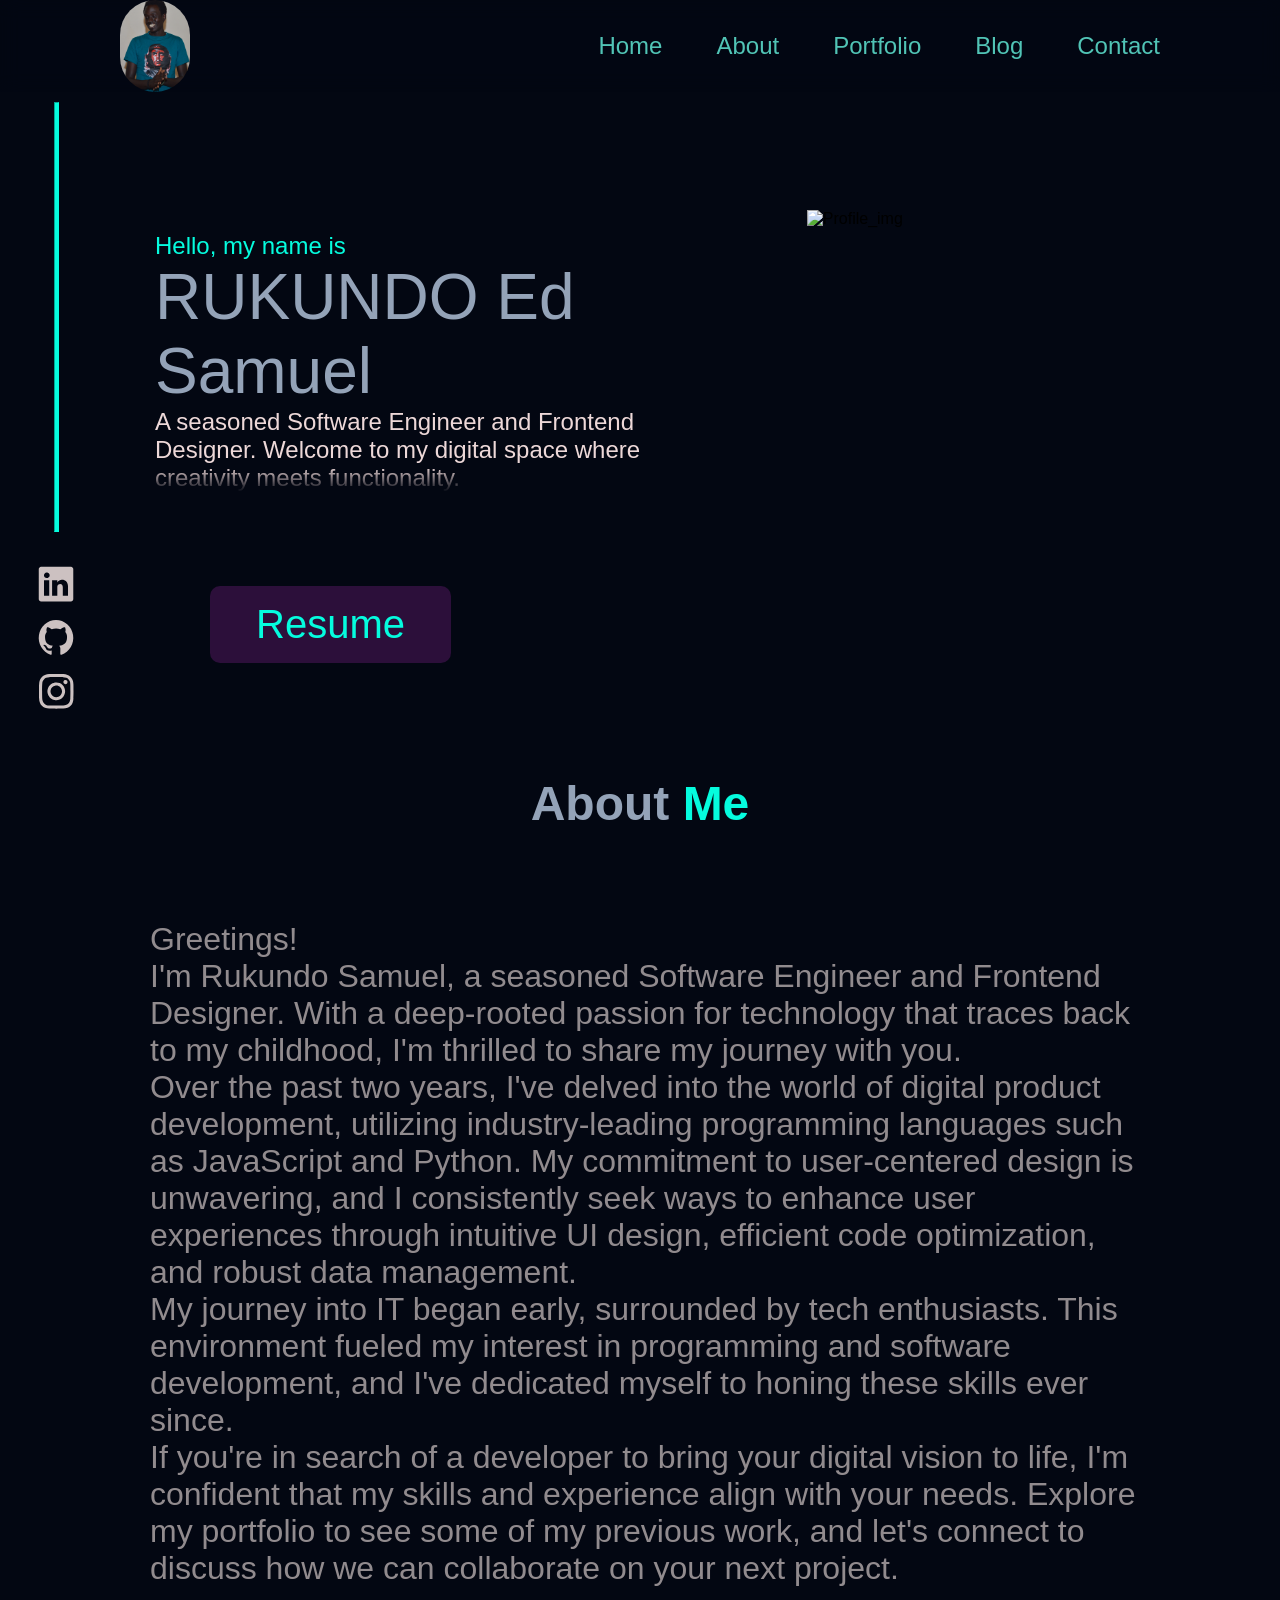
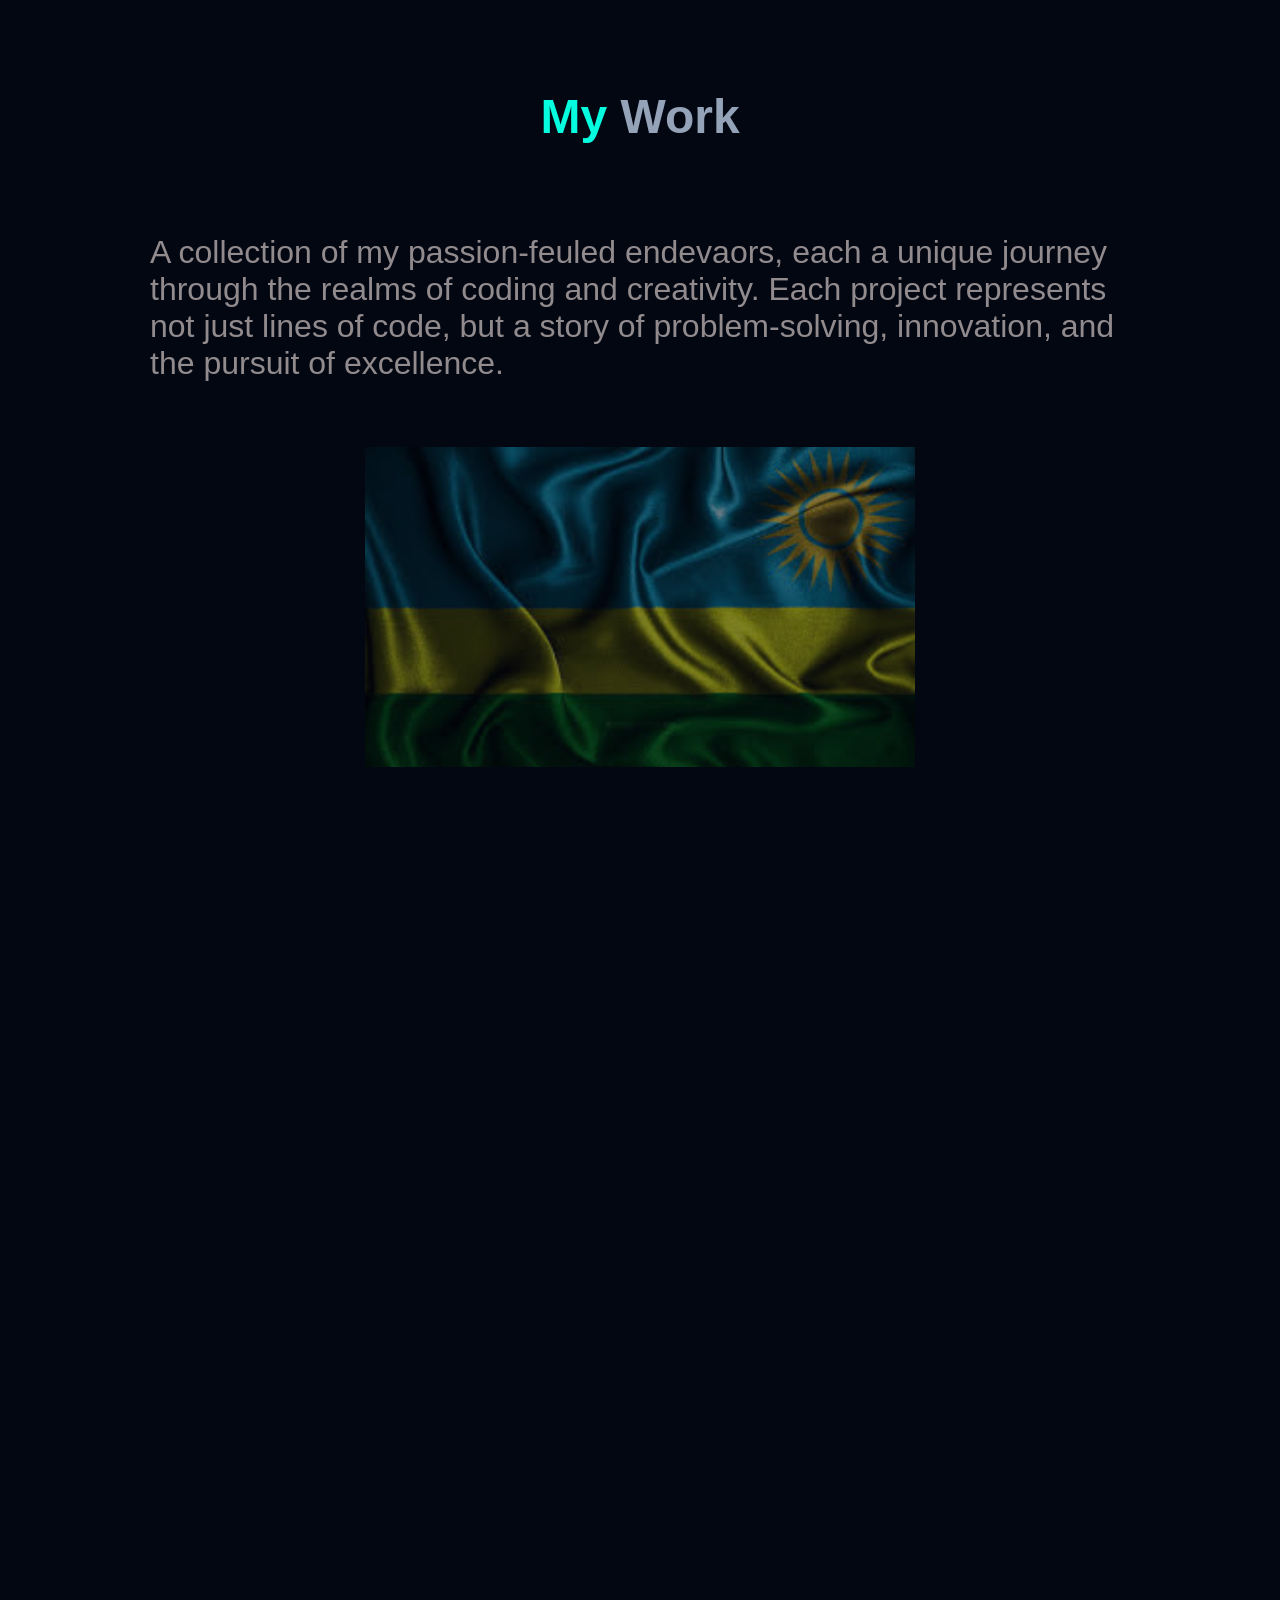
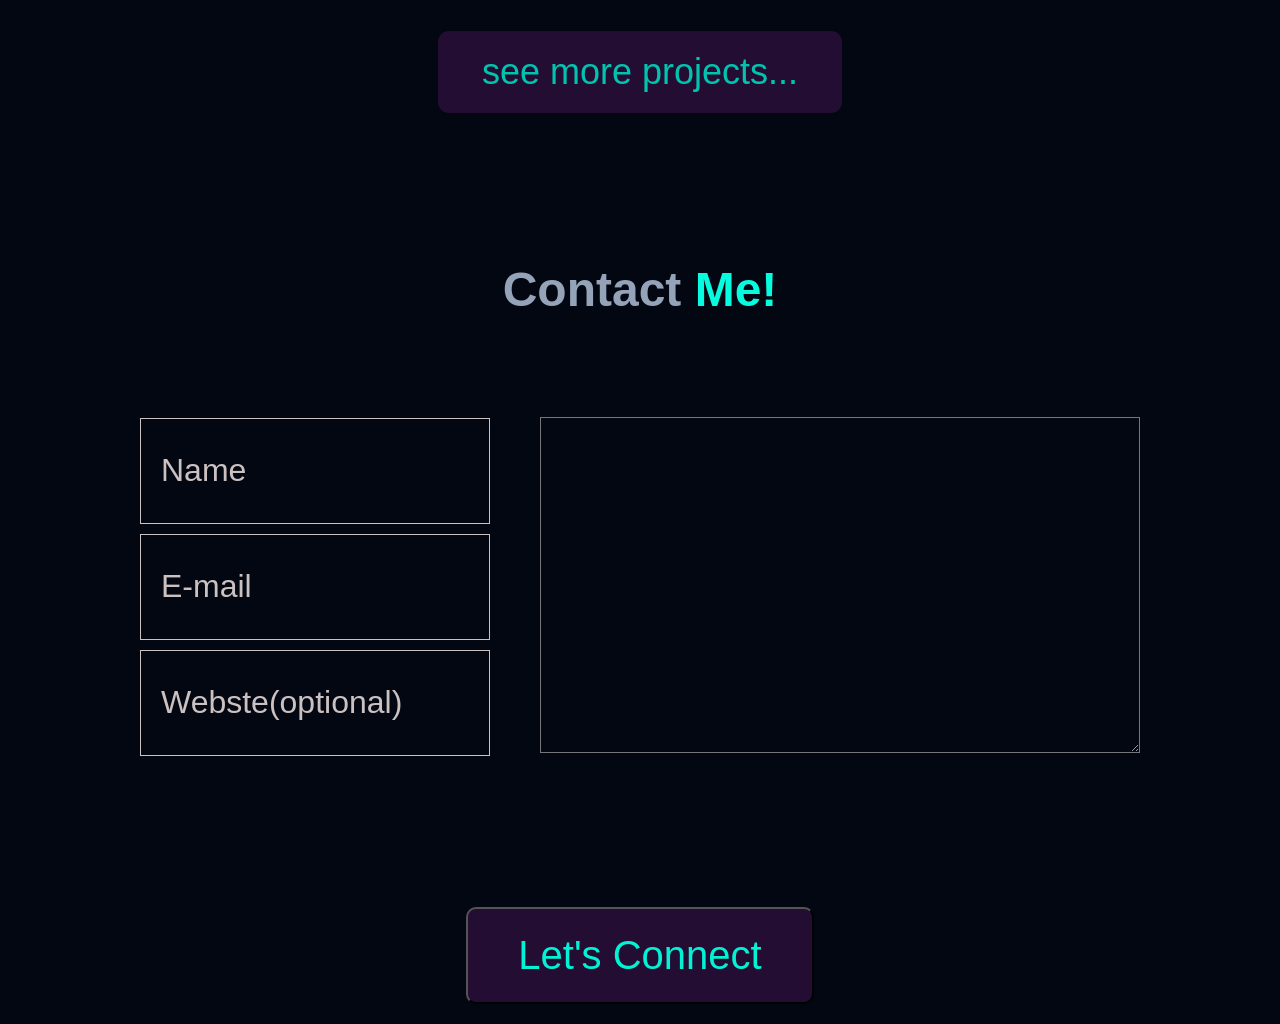
==== commit 996ddb44: "making pictures visible" ====
--- a/index.html
+++ b/index.html
@@ -8,7 +8,7 @@
 </head>
 <body>
     <div class="navbar">
-        <img src="/My-BRAND-Samuel/images/WhatsApp Image 2024-01-19 at 13.56.17(2).jpeg" alt="profile ohoto page" class="nav_img">
+        <img src="images/samuel.jpg" alt="profile ohoto page" class="nav_img">
         <!-- <div class=" navbar2"> -->
         <div class="side_bar">
         <ul>
--- a/Css/index_style.css
+++ b/Css/index_style.css
@@ -65,19 +65,6 @@
 .side_bar li{
     width: 100%;
 }
-/* .side_bar a{
-    width: 100%;
-    font-size: 24px;
-    font-style: normal;
-    font-weight: 500;
-    color: #51C4B6;
-    text-decoration: none;
-    padding: 0 30px;
-}
-.side_bar a:hover{
-    color: #05FCDE;
-    font-size: 32px;
-} */
 .side_bar a{
     padding: 0 35px;
 }
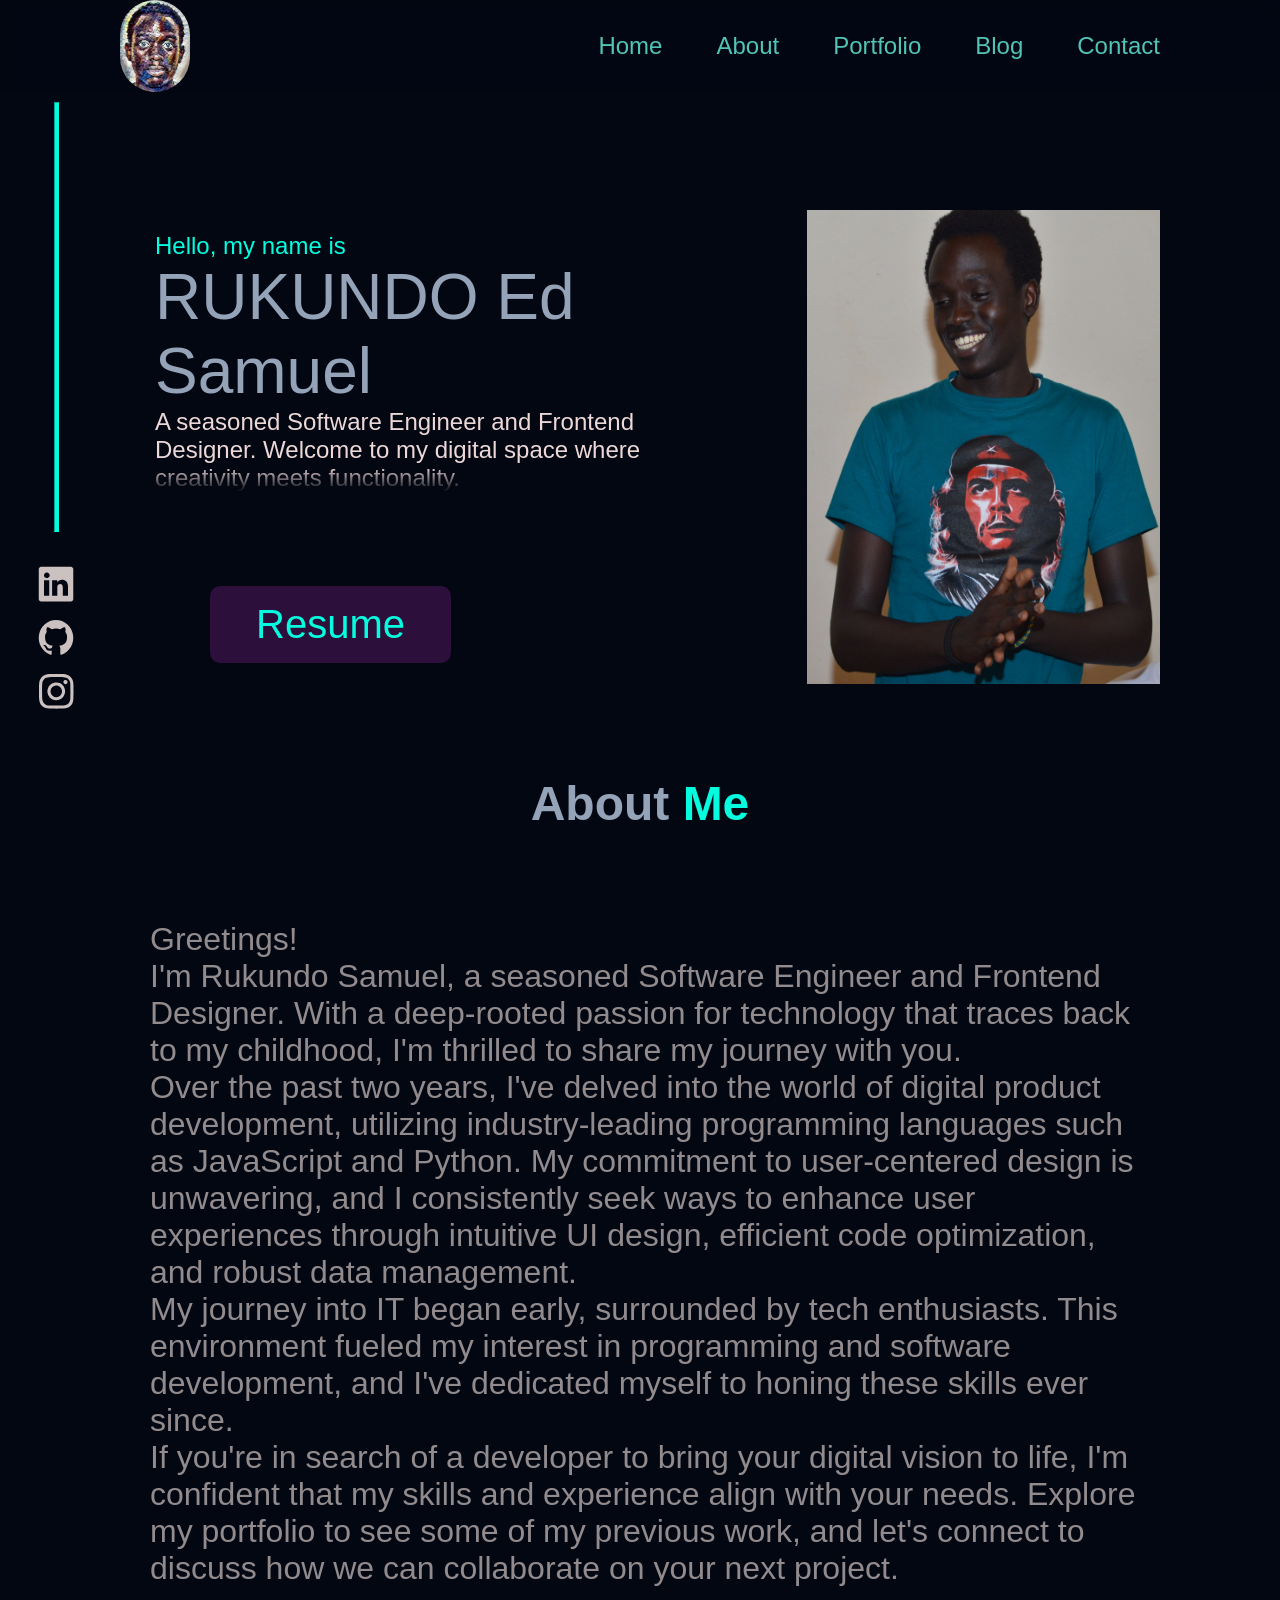
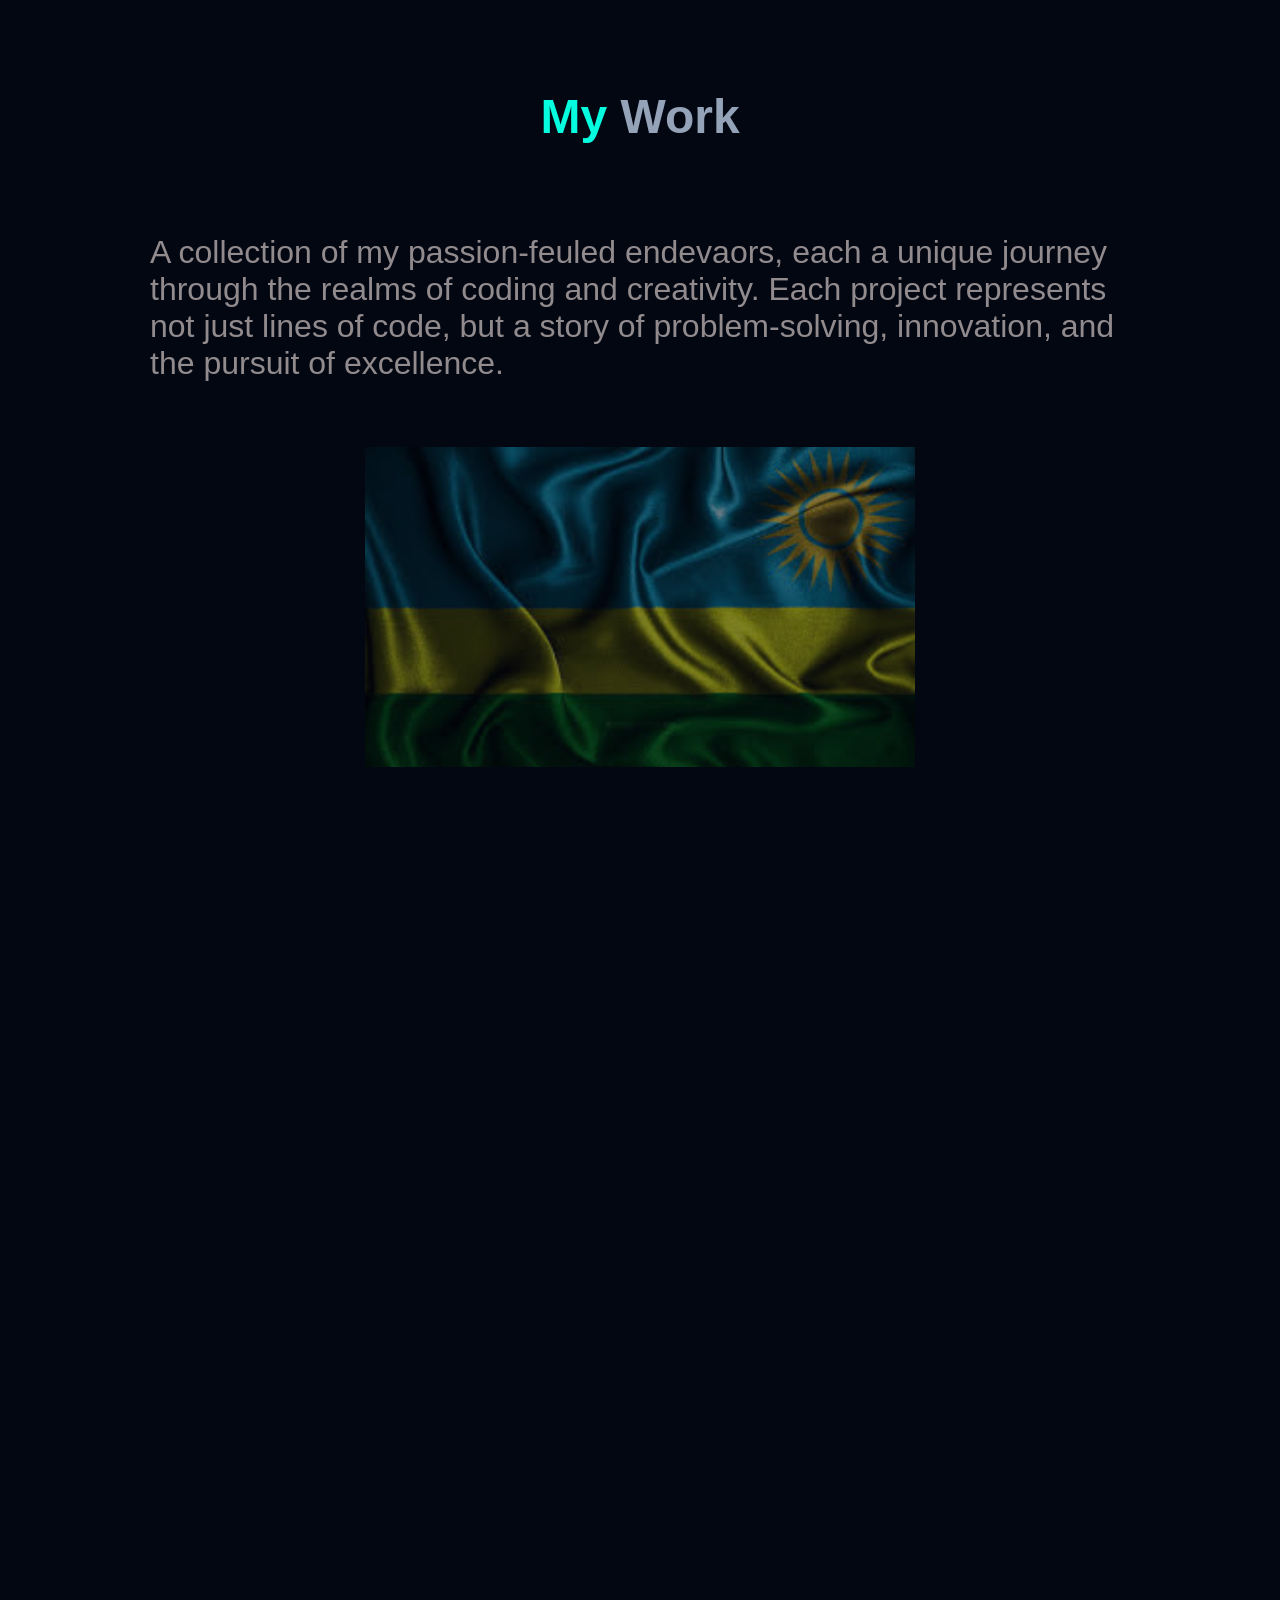
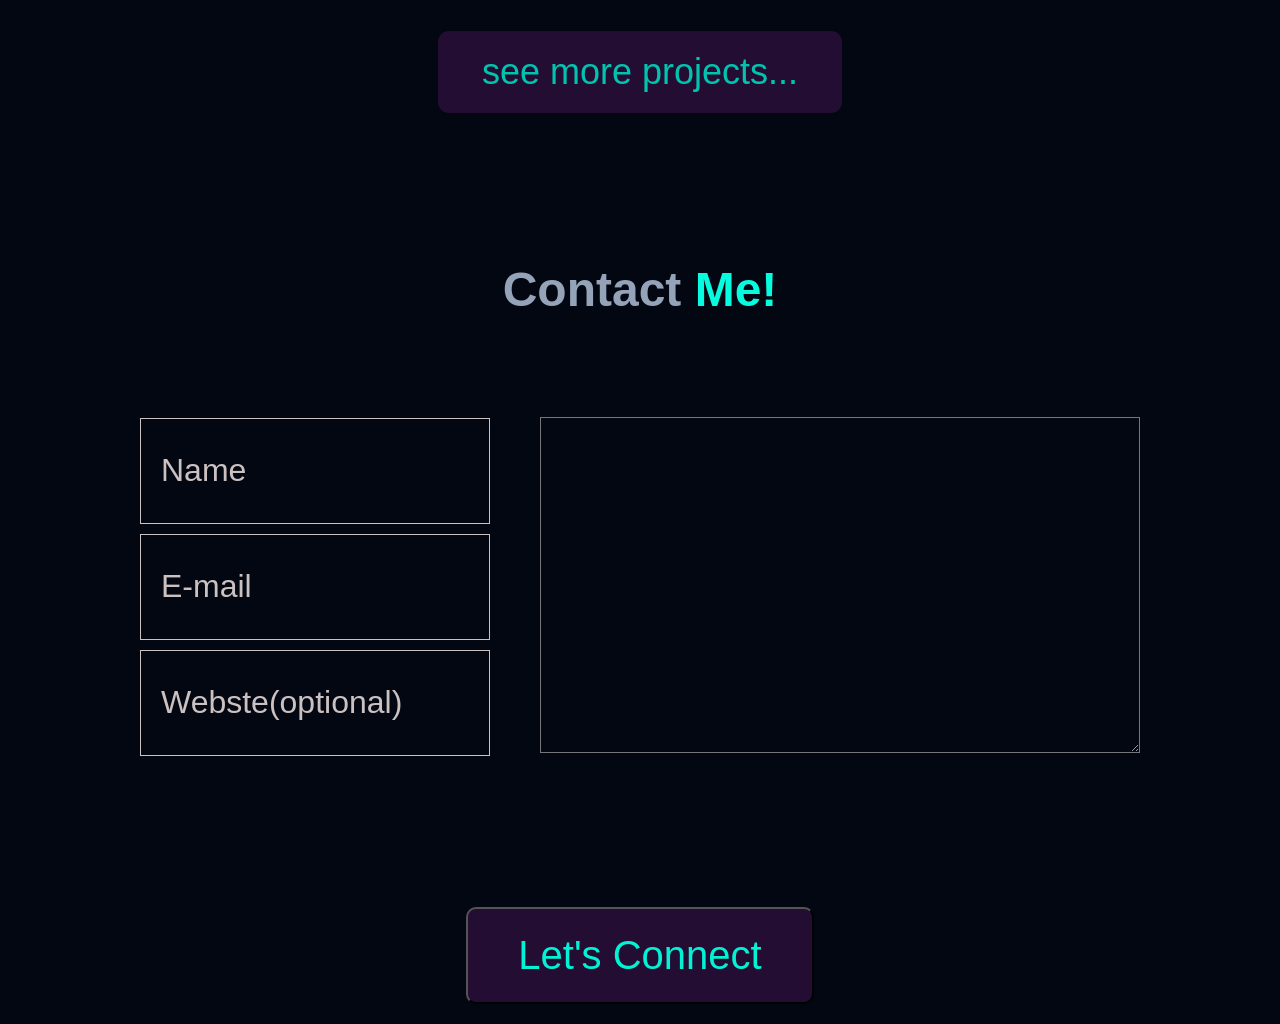
==== commit c7259648: "the navabar img and homepage image" ====
--- a/index.html
+++ b/index.html
@@ -8,7 +8,7 @@
 </head>
 <body>
     <div class="navbar">
-        <img src="images/samuel.jpg" alt="profile ohoto page" class="nav_img">
+        <img src="images/WhatsApp Image 2024-01-19 at 13.56.17(2).jpeg" alt="profile ohoto page" class="nav_img">
         <!-- <div class=" navbar2"> -->
         <div class="side_bar">
         <ul>
@@ -61,7 +61,7 @@
             <div class="resume"><button><a href="#my resume"> <span>____</span> Resume</a></button></div>
         </div>
         <div class="home_img">
-            <img src="images/samuel.JPG" alt="Profile_img">
+            <img src="images/samuel.jpg" alt="Profile_img">
         </div>
     </div>
     
